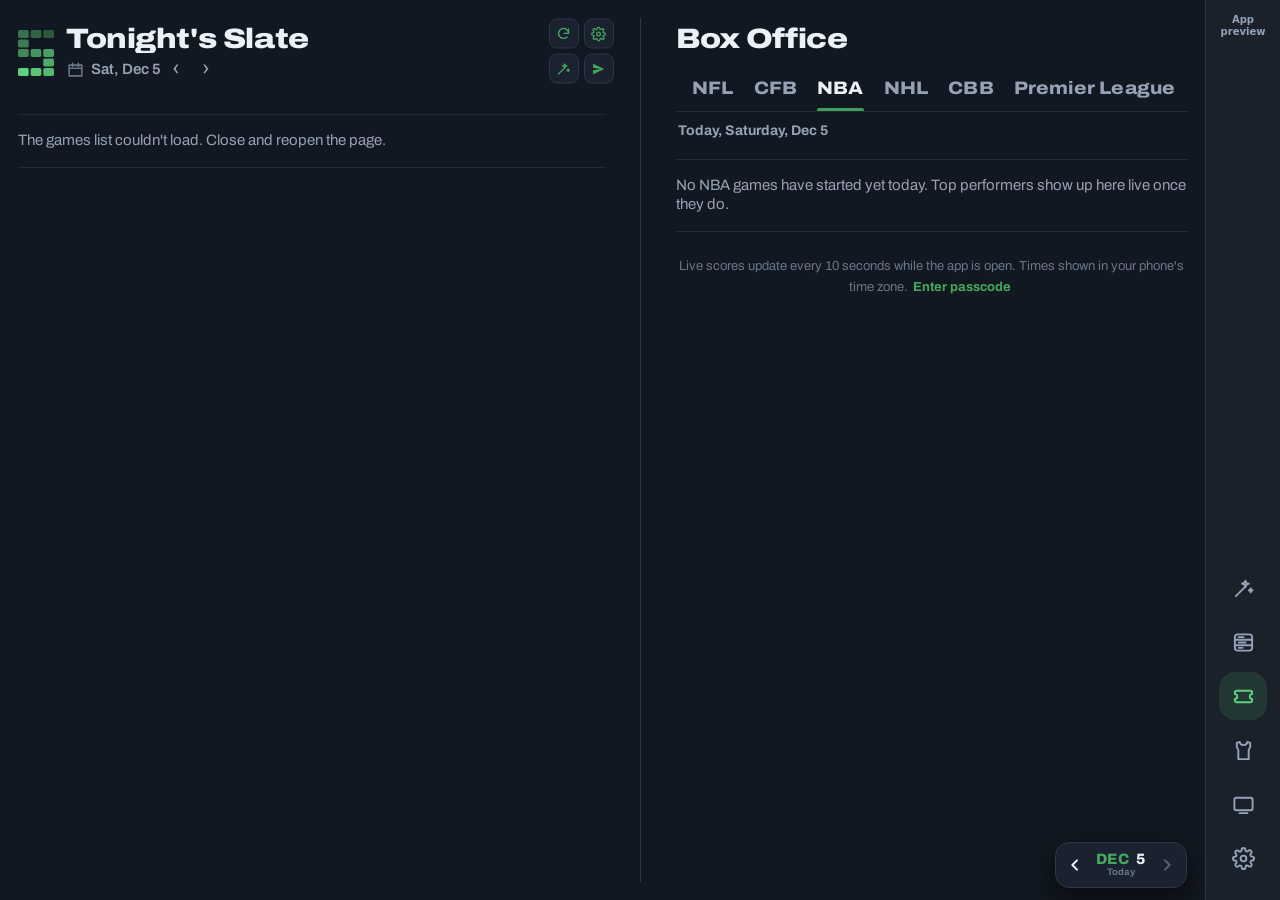
==== app-preview.html @ 6ad81bd7 "2.16.0: iPhone app groundwork (native shell, bridge, preview, CI build) Co-Authored-By: Claude Opus " ====
<!DOCTYPE html>
<html lang="en">
<head>
<meta charset="utf-8">
<meta name="viewport" content="width=device-width, initial-scale=1, maximum-scale=1, user-scalable=no, viewport-fit=cover">
<meta name="theme-color" content="#121821">
<title>Slate app preview</title>
<style>
  /* A stand-in for the iPhone app on iPhone Duo: the real Slate page on the left, and the control strip
     the app puts in Apple's right-side bar. The buttons call the page the same way the app's buttons do. */
  :root { color-scheme: dark; --bg: #121821; --ink: #EAF0F7; --muted: #94A3B8; --sel: #5FD07C; }
  html, body { margin: 0; height: 100%; background: var(--bg); overflow: hidden; }
  .wrap { display: flex; height: 100dvh; }
  iframe { flex: 1; border: 0; height: 100%; min-width: 0; background: var(--bg); }
  .strip { width: 62px; flex: none; display: flex; flex-direction: column; justify-content: flex-end; align-items: center; gap: 6px;
    padding: max(10px, env(safe-area-inset-top)) max(6px, env(safe-area-inset-right)) max(18px, env(safe-area-inset-bottom)) 6px;
    background: rgba(255,255,255,.04); border-left: 1px solid rgba(255,255,255,.08); }
  .strip button { width: 48px; height: 48px; border-radius: 16px; border: 0; background: transparent; color: var(--muted); display: grid; place-items: center; cursor: pointer; }
  .strip button[aria-current="page"] { color: var(--sel); background: rgba(95,208,124,.12); }
  .strip svg { width: 23px; height: 23px; }
  .tag { font: 600 10px/1.2 system-ui, -apple-system, sans-serif; color: var(--muted); text-align: center; margin-bottom: auto; padding-top: 4px; }
</style>
</head>
<body>
<div class="wrap">
  <iframe id="app" title="Slate" src="./?native=strip"></iframe>
  <nav class="strip" aria-label="App controls">
    <div class="tag">App<br>preview</div>
    <button type="button" data-go="lineup" aria-label="Slate"><svg viewBox="0 0 24 24" fill="none" stroke="currentColor" stroke-width="2" stroke-linecap="round" stroke-linejoin="round"><path d="M4 20 15 9M14 4l1 2.5L17.5 7 15 8l-1 2.5L13 8l-2.5-1L13 6zM19.5 12l.6 1.4 1.4.6-1.4.6-.6 1.4-.6-1.4-1.4-.6 1.4-.6z"/></svg></button>
    <button type="button" data-go="games" aria-label="All games"><svg viewBox="0 0 24 24" fill="none" stroke="currentColor" stroke-width="2" stroke-linecap="round" stroke-linejoin="round"><rect x="3" y="3.5" width="18" height="17" rx="3"/><path d="M3 9.2h18M3 14.8h18M7 6.4h5M7 12h7M7 17.6h4"/></svg></button>
    <button type="button" data-go="moments" aria-label="Box Office"><svg viewBox="0 0 24 24" fill="none" stroke="currentColor" stroke-width="2" stroke-linejoin="round"><path d="M3 8a2 2 0 0 1 2-2h14a2 2 0 0 1 2 2v1.5a2.5 2.5 0 0 0 0 5V16a2 2 0 0 1-2 2H5a2 2 0 0 1-2-2v-1.5a2.5 2.5 0 0 0 0-5z"/></svg></button>
    <button type="button" data-go="teams" aria-label="Teams"><svg viewBox="0 0 24 24" fill="none" stroke="currentColor" stroke-width="2" stroke-linejoin="round"><path d="M8 3c.3 2 1.9 3.4 4 3.4S15.7 5 16 3l3 1.1v4.6c-1 .9-1.6 2.2-1.6 3.6V21H6.6v-8.7C6.6 10.9 6 9.6 5 8.7V4.1z"/></svg></button>
    <button type="button" data-go="tv" aria-label="On TV"><svg viewBox="0 0 24 24" fill="none" stroke="currentColor" stroke-width="2" stroke-linejoin="round"><rect x="2.5" y="5" width="19" height="13" rx="2"/><path d="M8 21h8" stroke-linecap="round"/></svg></button>
    <button type="button" data-go="settings" aria-label="Settings"><svg viewBox="0 0 24 24" fill="none" stroke="currentColor" stroke-width="2" stroke-linecap="round" stroke-linejoin="round"><circle cx="12" cy="12" r="3"/><path d="M19.4 15a1.7 1.7 0 0 0 .3 1.8l.1.1a2 2 0 1 1-2.8 2.8l-.1-.1a1.7 1.7 0 0 0-1.8-.3 1.7 1.7 0 0 0-1 1.5V21a2 2 0 1 1-4 0v-.1a1.7 1.7 0 0 0-1.1-1.5 1.7 1.7 0 0 0-1.8.3l-.1.1a2 2 0 1 1-2.8-2.8l.1-.1a1.7 1.7 0 0 0 .3-1.8 1.7 1.7 0 0 0-1.5-1H3a2 2 0 1 1 0-4h.1a1.7 1.7 0 0 0 1.5-1.1 1.7 1.7 0 0 0-.3-1.8l-.1-.1a2 2 0 1 1 2.8-2.8l.1.1a1.7 1.7 0 0 0 1.8.3H9a1.7 1.7 0 0 0 1-1.5V3a2 2 0 1 1 4 0v.1a1.7 1.7 0 0 0 1 1.5 1.7 1.7 0 0 0 1.8-.3l.1-.1a2 2 0 1 1 2.8 2.8l-.1.1a1.7 1.7 0 0 0-.3 1.8V9a1.7 1.7 0 0 0 1.5 1H21a2 2 0 1 1 0 4h-.1a1.7 1.7 0 0 0-1.5 1z"/></svg></button>
  </nav>
</div>
<script>
  var frame = document.getElementById("app");
  // carry a #pass= link through to the page inside
  if (location.hash) frame.src = "./?native=strip" + location.hash;
  document.querySelectorAll("[data-go]").forEach(function (b) {
    b.addEventListener("click", function () { try { frame.contentWindow.SlateApp.go(b.getAttribute("data-go")); } catch (e) {} });
  });
  // the page reports where it is, like it does to the app: light up the matching button
  window.addEventListener("message", function (e) {
    if (e.origin !== location.origin || !e.data || !e.data.slate) return;
    var m = e.data.slate; if (m.t !== "state") return;
    var v = m.view === "game" || m.view === "best" ? "" : m.view === "notify" || m.view === "rules" || m.view === "tabs" ? "settings" : m.view;
    if (m.duo && m.view === "lineup") v = "lineup";
    document.querySelectorAll("[data-go]").forEach(function (b) { if (b.getAttribute("data-go") === v) b.setAttribute("aria-current", "page"); else b.removeAttribute("aria-current"); });
    document.documentElement.style.background = m.look === "light" ? "#F2F4F7" : m.look === "black" ? "#000" : "#121821";
  });
</script>
</body>
</html>
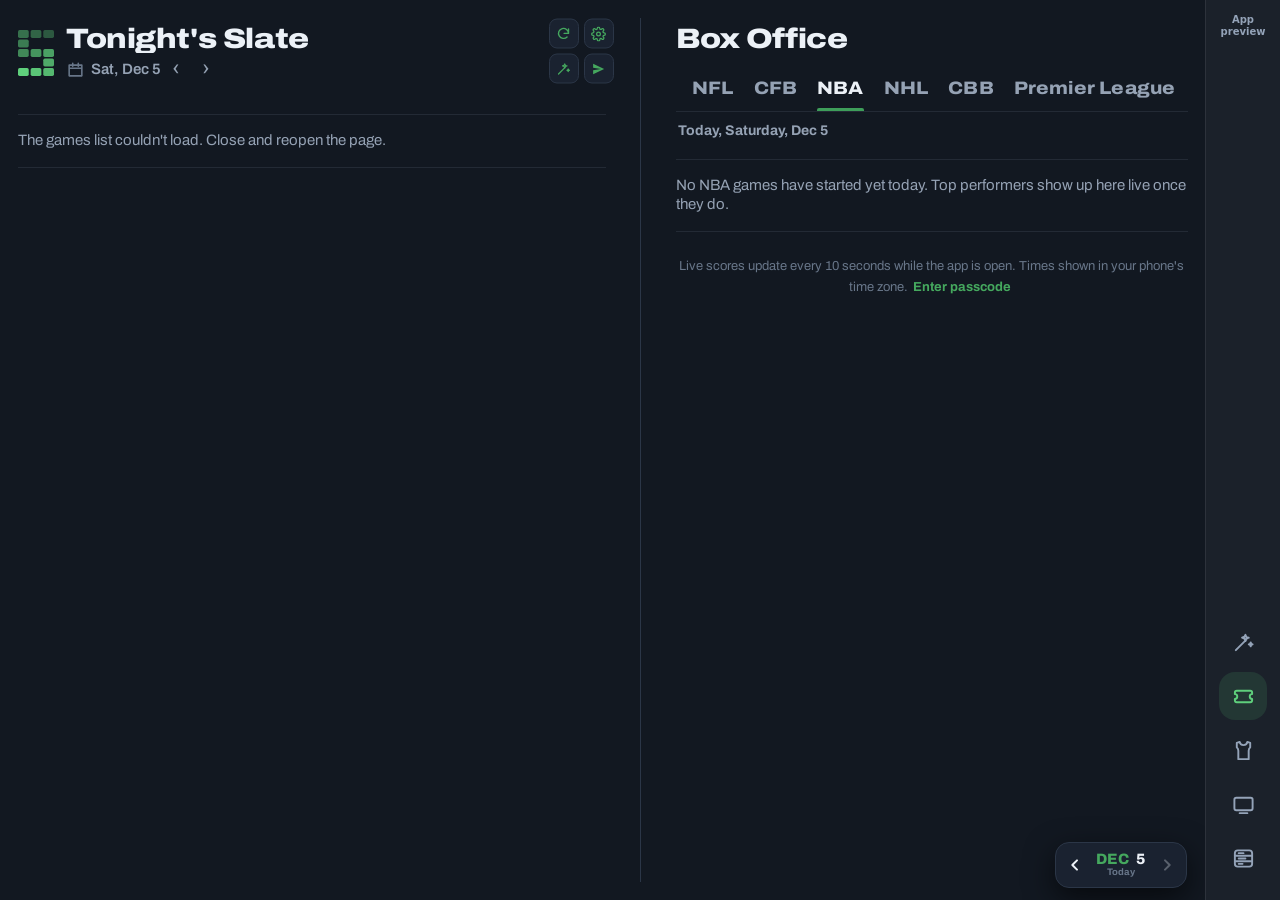
==== commit 88ba7109: "2.16.2: app strip without Settings, All games at the bottom Co-Authored-By: Claude Opus 5.5 <noreply" ====
--- a/app-preview.html
+++ b/app-preview.html
@@ -27,11 +27,10 @@
   <nav class="strip" aria-label="App controls">
     <div class="tag">App<br>preview</div>
     <button type="button" data-go="lineup" aria-label="Slate"><svg viewBox="0 0 24 24" fill="none" stroke="currentColor" stroke-width="2" stroke-linecap="round" stroke-linejoin="round"><path d="M4 20 15 9M14 4l1 2.5L17.5 7 15 8l-1 2.5L13 8l-2.5-1L13 6zM19.5 12l.6 1.4 1.4.6-1.4.6-.6 1.4-.6-1.4-1.4-.6 1.4-.6z"/></svg></button>
-    <button type="button" data-go="games" aria-label="All games"><svg viewBox="0 0 24 24" fill="none" stroke="currentColor" stroke-width="2" stroke-linecap="round" stroke-linejoin="round"><rect x="3" y="3.5" width="18" height="17" rx="3"/><path d="M3 9.2h18M3 14.8h18M7 6.4h5M7 12h7M7 17.6h4"/></svg></button>
     <button type="button" data-go="moments" aria-label="Box Office"><svg viewBox="0 0 24 24" fill="none" stroke="currentColor" stroke-width="2" stroke-linejoin="round"><path d="M3 8a2 2 0 0 1 2-2h14a2 2 0 0 1 2 2v1.5a2.5 2.5 0 0 0 0 5V16a2 2 0 0 1-2 2H5a2 2 0 0 1-2-2v-1.5a2.5 2.5 0 0 0 0-5z"/></svg></button>
     <button type="button" data-go="teams" aria-label="Teams"><svg viewBox="0 0 24 24" fill="none" stroke="currentColor" stroke-width="2" stroke-linejoin="round"><path d="M8 3c.3 2 1.9 3.4 4 3.4S15.7 5 16 3l3 1.1v4.6c-1 .9-1.6 2.2-1.6 3.6V21H6.6v-8.7C6.6 10.9 6 9.6 5 8.7V4.1z"/></svg></button>
     <button type="button" data-go="tv" aria-label="On TV"><svg viewBox="0 0 24 24" fill="none" stroke="currentColor" stroke-width="2" stroke-linejoin="round"><rect x="2.5" y="5" width="19" height="13" rx="2"/><path d="M8 21h8" stroke-linecap="round"/></svg></button>
-    <button type="button" data-go="settings" aria-label="Settings"><svg viewBox="0 0 24 24" fill="none" stroke="currentColor" stroke-width="2" stroke-linecap="round" stroke-linejoin="round"><circle cx="12" cy="12" r="3"/><path d="M19.4 15a1.7 1.7 0 0 0 .3 1.8l.1.1a2 2 0 1 1-2.8 2.8l-.1-.1a1.7 1.7 0 0 0-1.8-.3 1.7 1.7 0 0 0-1 1.5V21a2 2 0 1 1-4 0v-.1a1.7 1.7 0 0 0-1.1-1.5 1.7 1.7 0 0 0-1.8.3l-.1.1a2 2 0 1 1-2.8-2.8l.1-.1a1.7 1.7 0 0 0 .3-1.8 1.7 1.7 0 0 0-1.5-1H3a2 2 0 1 1 0-4h.1a1.7 1.7 0 0 0 1.5-1.1 1.7 1.7 0 0 0-.3-1.8l-.1-.1a2 2 0 1 1 2.8-2.8l.1.1a1.7 1.7 0 0 0 1.8.3H9a1.7 1.7 0 0 0 1-1.5V3a2 2 0 1 1 4 0v.1a1.7 1.7 0 0 0 1 1.5 1.7 1.7 0 0 0 1.8-.3l.1-.1a2 2 0 1 1 2.8 2.8l-.1.1a1.7 1.7 0 0 0-.3 1.8V9a1.7 1.7 0 0 0 1.5 1H21a2 2 0 1 1 0 4h-.1a1.7 1.7 0 0 0-1.5 1z"/></svg></button>
+    <button type="button" data-go="games" aria-label="All games"><svg viewBox="0 0 24 24" fill="none" stroke="currentColor" stroke-width="2" stroke-linecap="round" stroke-linejoin="round"><rect x="3" y="3.5" width="18" height="17" rx="3"/><path d="M3 9.2h18M3 14.8h18M7 6.4h5M7 12h7M7 17.6h4"/></svg></button>
   </nav>
 </div>
 <script>
@@ -45,7 +44,7 @@
   window.addEventListener("message", function (e) {
     if (e.origin !== location.origin || !e.data || !e.data.slate) return;
     var m = e.data.slate; if (m.t !== "state") return;
-    var v = m.view === "game" || m.view === "best" ? "" : m.view === "notify" || m.view === "rules" || m.view === "tabs" ? "settings" : m.view;
+    var v = m.view === "team" ? "teams" : m.view;
     if (m.duo && m.view === "lineup") v = "lineup";
     document.querySelectorAll("[data-go]").forEach(function (b) { if (b.getAttribute("data-go") === v) b.setAttribute("aria-current", "page"); else b.removeAttribute("aria-current"); });
     document.documentElement.style.background = m.look === "light" ? "#F2F4F7" : m.look === "black" ? "#000" : "#121821";
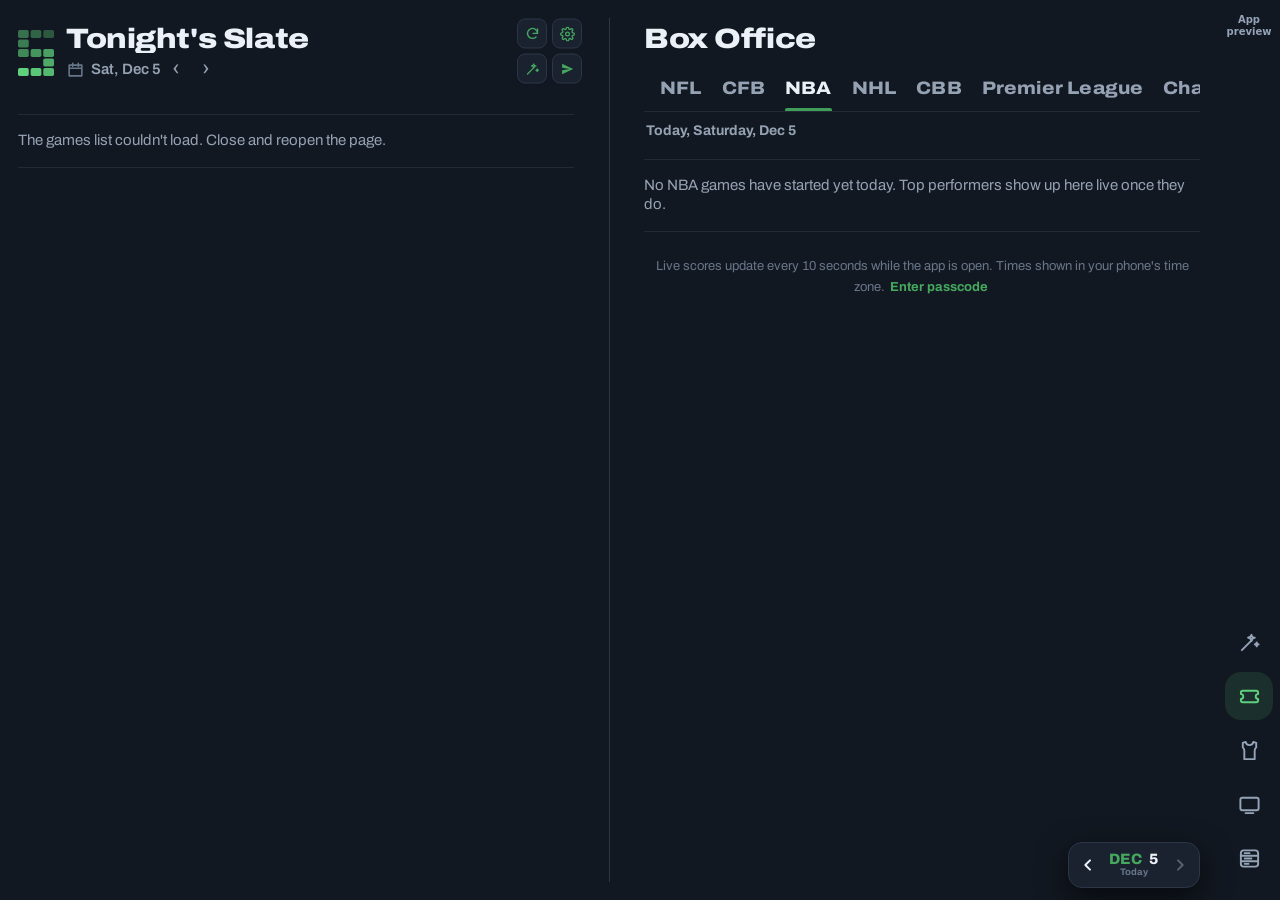
==== commit f0ac6f13: "2.17.0: page runs under the app strip (Sleeper style); preview matches Co-Authored-By: Claude Opus 5" ====
--- a/app-preview.html
+++ b/app-preview.html
@@ -10,11 +10,12 @@
      the app puts in Apple's right-side bar. The buttons call the page the same way the app's buttons do. */
   :root { color-scheme: dark; --bg: #121821; --ink: #EAF0F7; --muted: #94A3B8; --sel: #5FD07C; }
   html, body { margin: 0; height: 100%; background: var(--bg); overflow: hidden; }
-  .wrap { display: flex; height: 100dvh; }
-  iframe { flex: 1; border: 0; height: 100%; min-width: 0; background: var(--bg); }
-  .strip { width: 62px; flex: none; display: flex; flex-direction: column; justify-content: flex-end; align-items: center; gap: 6px;
+  .wrap { position: relative; height: 100dvh; }
+  iframe { position: absolute; inset: 0; width: 100%; border: 0; height: 100%; background: var(--bg); }
+  /* the strip floats over the page, which runs underneath it (the page keeps its content clear of the buttons) */
+  .strip { position: absolute; top: 0; right: 0; bottom: 0; width: 62px; display: flex; flex-direction: column; justify-content: flex-end; align-items: center; gap: 6px;
     padding: max(10px, env(safe-area-inset-top)) max(6px, env(safe-area-inset-right)) max(18px, env(safe-area-inset-bottom)) 6px;
-    background: rgba(255,255,255,.04); border-left: 1px solid rgba(255,255,255,.08); }
+    background: transparent; box-sizing: border-box; }
   .strip button { width: 48px; height: 48px; border-radius: 16px; border: 0; background: transparent; color: var(--muted); display: grid; place-items: center; cursor: pointer; }
   .strip button[aria-current="page"] { color: var(--sel); background: rgba(95,208,124,.12); }
   .strip svg { width: 23px; height: 23px; }
@@ -35,18 +36,24 @@
 </div>
 <script>
   var frame = document.getElementById("app");
+  // tell the page how wide the strip is, as the app does
+  frame.addEventListener("load", function () { var n = 0, t = setInterval(function () { try { if (frame.contentWindow.SlateApp) { frame.contentWindow.SlateApp.setInset(62); clearInterval(t); } } catch (e) {} if (++n > 40) clearInterval(t); }, 250); });
   // carry a #pass= link through to the page inside
   if (location.hash) frame.src = "./?native=strip" + location.hash;
   document.querySelectorAll("[data-go]").forEach(function (b) {
-    b.addEventListener("click", function () { try { frame.contentWindow.SlateApp.go(b.getAttribute("data-go")); } catch (e) {} });
+    b.addEventListener("click", function () {
+      light(b.getAttribute("data-go"));  // light it right away; the page's own report follows
+      try { frame.contentWindow.SlateApp.go(b.getAttribute("data-go")); } catch (e) {}
+    });
   });
+  function light(v) { document.querySelectorAll("[data-go]").forEach(function (b) { if (b.getAttribute("data-go") === v) b.setAttribute("aria-current", "page"); else b.removeAttribute("aria-current"); }); }
   // the page reports where it is, like it does to the app: light up the matching button
   window.addEventListener("message", function (e) {
     if (e.origin !== location.origin || !e.data || !e.data.slate) return;
     var m = e.data.slate; if (m.t !== "state") return;
     var v = m.view === "team" ? "teams" : m.view;
     if (m.duo && m.view === "lineup") v = "lineup";
-    document.querySelectorAll("[data-go]").forEach(function (b) { if (b.getAttribute("data-go") === v) b.setAttribute("aria-current", "page"); else b.removeAttribute("aria-current"); });
+    light(v);
     document.documentElement.style.background = m.look === "light" ? "#F2F4F7" : m.look === "black" ? "#000" : "#121821";
   });
 </script>
